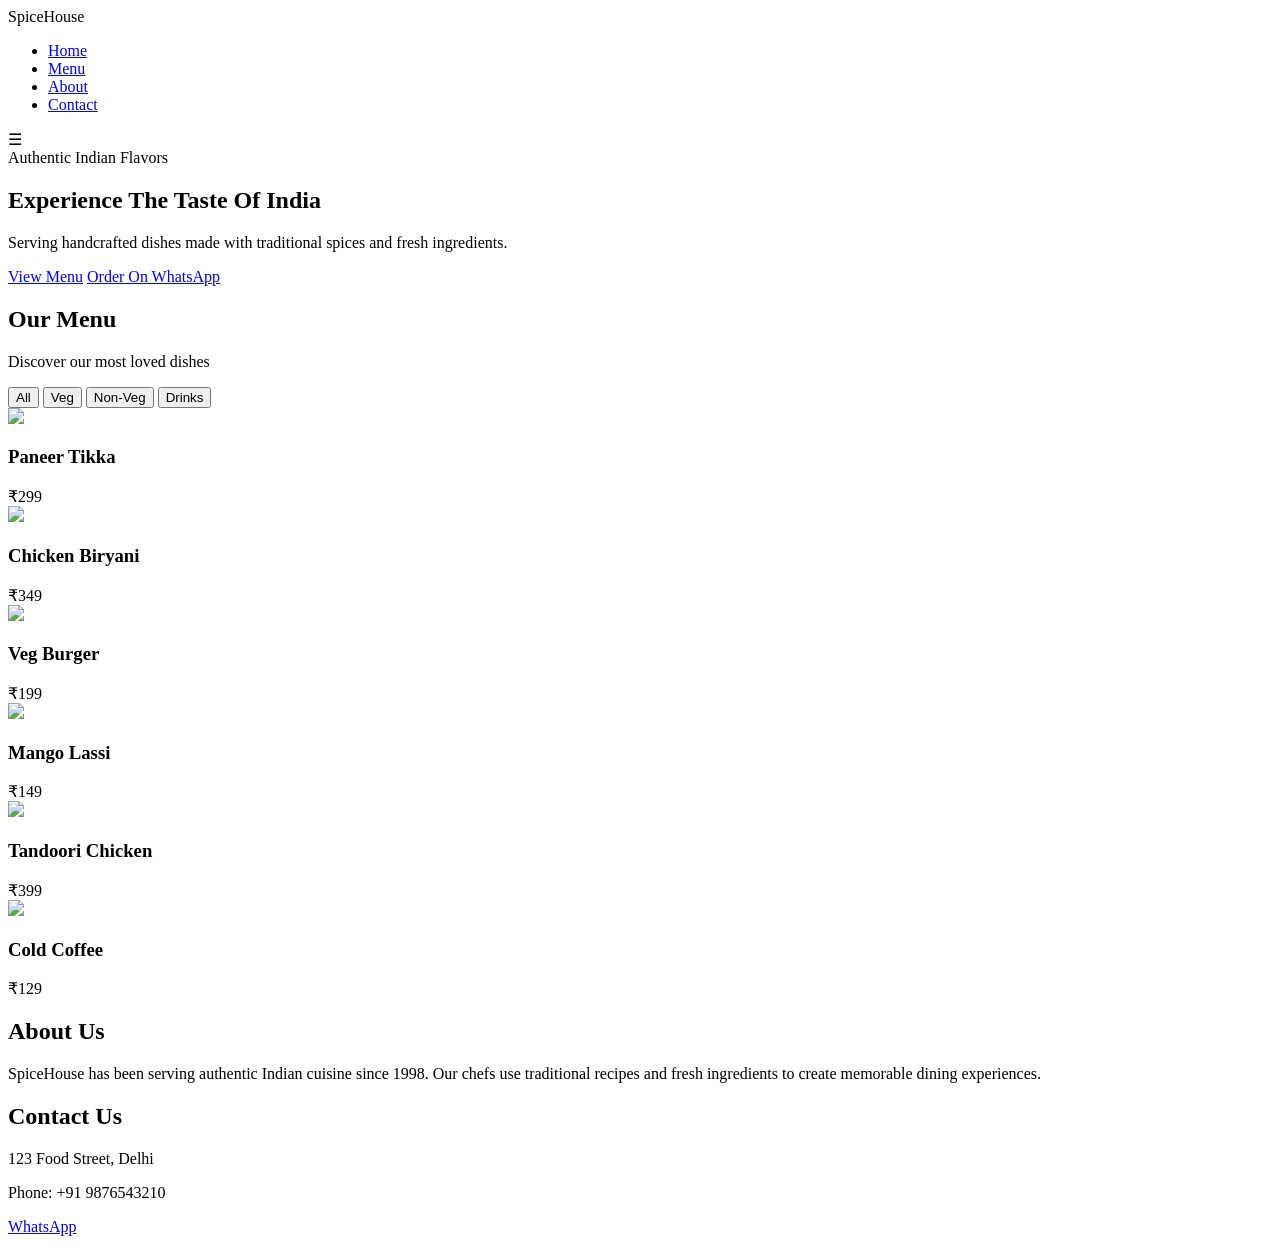
==== index.html @ f1d1abe0 "Create index.html" ====
<!DOCTYPE html>
<html lang="en">
<head>
<meta charset="UTF-8">
<meta name="viewport" content="width=device-width, initial-scale=1.0">
<title>SpiceHouse Restaurant</title>

<link rel="stylesheet" href="style.css">

<link href="https://fonts.googleapis.com/css2?family=Poppins:wght@300;400;600;700&display=swap" rel="stylesheet">
</head>

<body>

<header>
<nav>

<div class="logo">SpiceHouse</div>

<ul class="nav-links">
<li><a href="#">Home</a></li>
<li><a href="#menu">Menu</a></li>
<li><a href="#about">About</a></li>
<li><a href="#contact">Contact</a></li>
</ul>

<div class="hamburger">☰</div>

</nav>
</header>


<section class="hero">

<div class="hero-content">

<span>Authentic Indian Flavors</span>

<h1>Experience The Taste Of India</h1>

<p>
Serving handcrafted dishes made with traditional spices and fresh ingredients.
</p>

<div class="hero-buttons">

<a href="#menu" class="primary-btn">View Menu</a>

<a href="#" class="secondary-btn">Order On WhatsApp</a>

</div>

</div>

</section>


<section id="menu">

<h2>Our Menu</h2>
<p>Discover our most loved dishes</p>

<div class="menu-buttons">

<button data-category="all">All</button>
<button data-category="veg">Veg</button>
<button data-category="nonveg">Non-Veg</button>
<button data-category="drinks">Drinks</button>

</div>


<div class="menu-grid">

<div class="card veg">
<img src="https://images.unsplash.com/photo-1603894584373-5ac82b2ae398">
<h3>Paneer Tikka</h3>
<span>₹299</span>
</div>

<div class="card nonveg">
<img src="https://images.unsplash.com/photo-1631452180519-c014fe946bc7">
<h3>Chicken Biryani</h3>
<span>₹349</span>
</div>

<div class="card veg">
<img src="https://images.unsplash.com/photo-1604908554049-20dcb0b4f60c">
<h3>Veg Burger</h3>
<span>₹199</span>
</div>

<div class="card drinks">
<img src="https://images.unsplash.com/photo-1586190848861-99aa4a171e90">
<h3>Mango Lassi</h3>
<span>₹149</span>
</div>

<div class="card nonveg">
<img src="https://images.unsplash.com/photo-1610057099431-d73a1c9d2f2f">
<h3>Tandoori Chicken</h3>
<span>₹399</span>
</div>

<div class="card drinks">
<img src="https://images.unsplash.com/photo-1544145945-f90425340c7e">
<h3>Cold Coffee</h3>
<span>₹129</span>
</div>

</div>

</section>


<section id="about">

<h2>About Us</h2>

<p>
SpiceHouse has been serving authentic Indian cuisine since 1998.
Our chefs use traditional recipes and fresh ingredients to create
memorable dining experiences.
</p>

</section>


<section id="contact">

<h2>Contact Us</h2>

<p>123 Food Street, Delhi</p>
<p>Phone: +91 9876543210</p>

</section>


<a href="#" class="whatsapp-btn">WhatsApp</a>


<script src="script.js"></script>

</body>
</html>
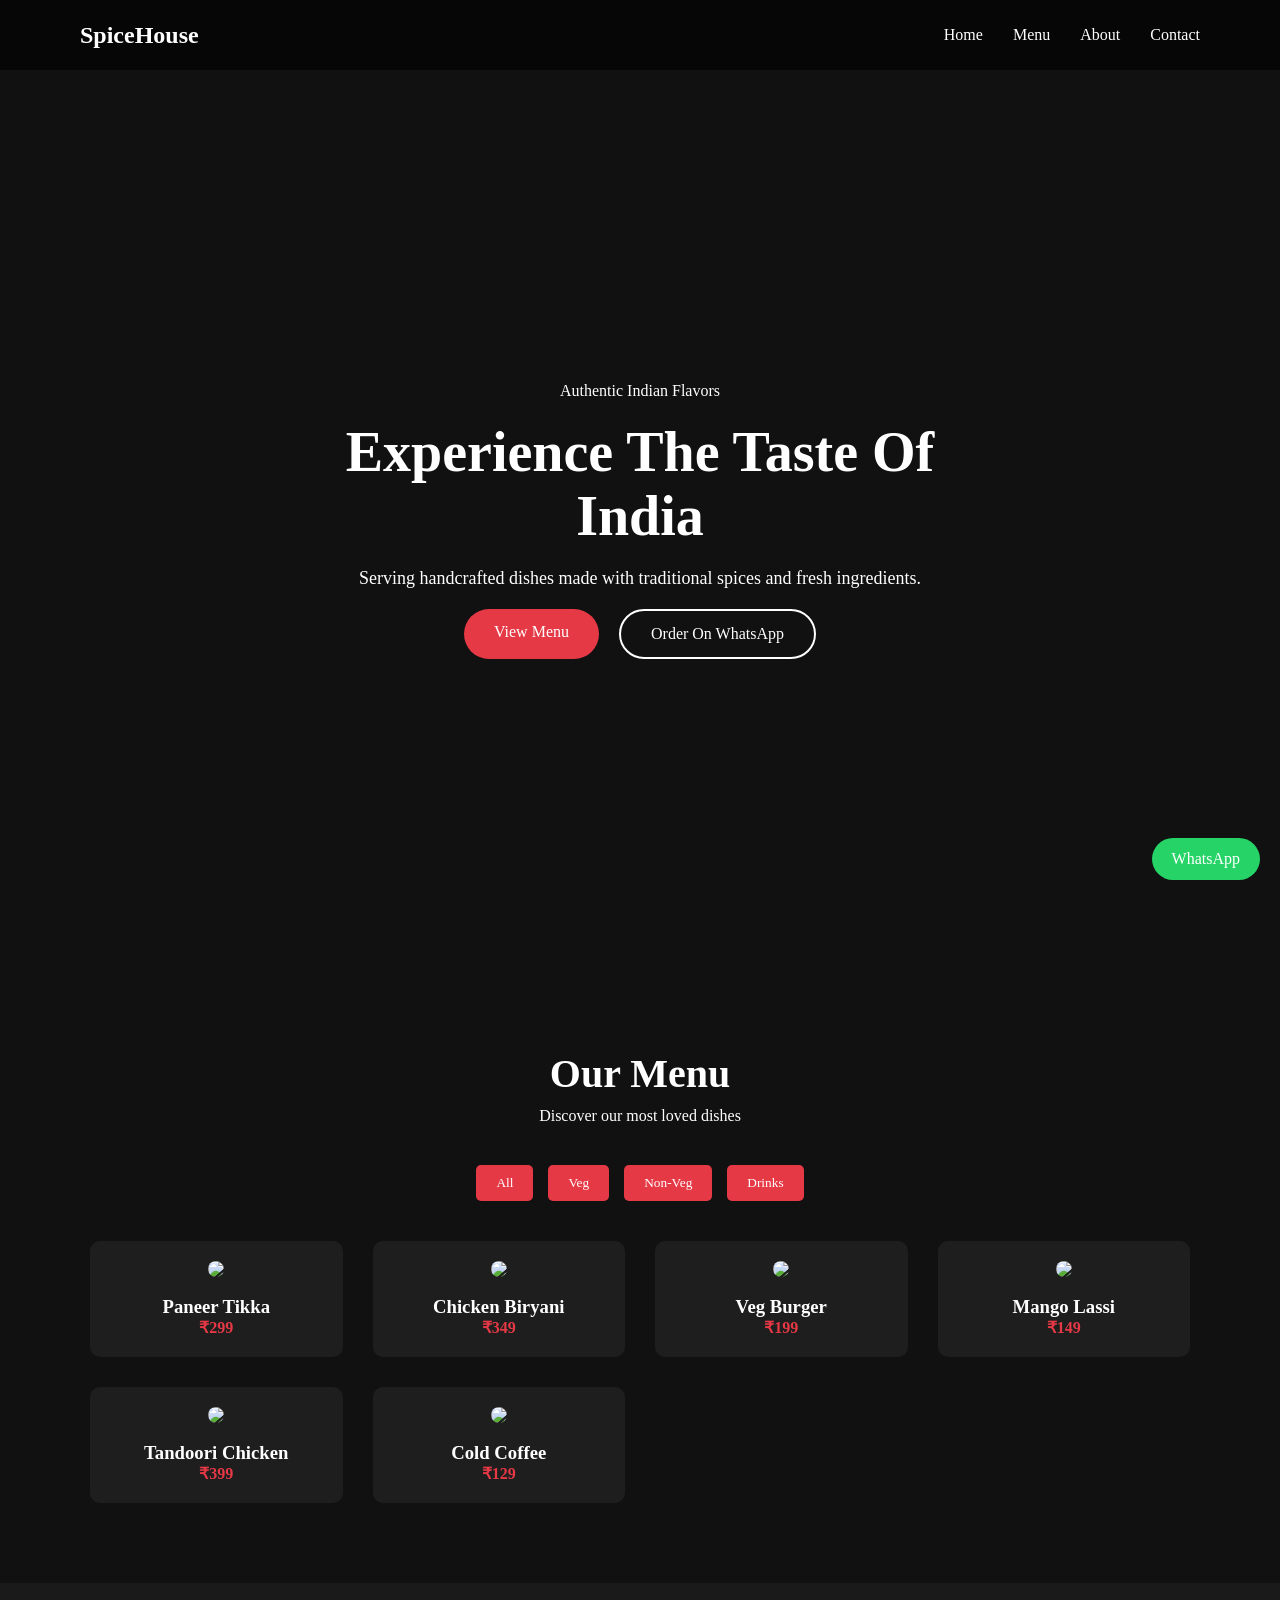
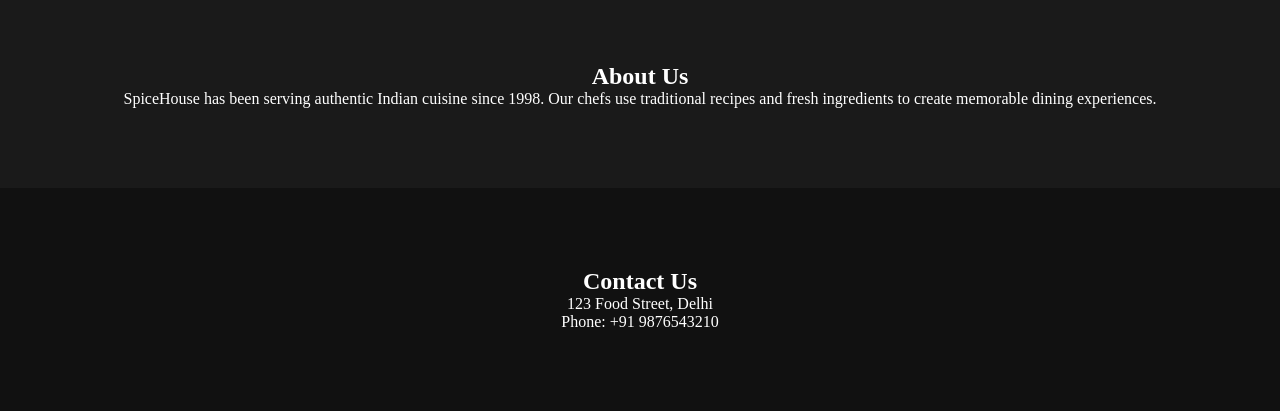
==== commit dbbb3c17: "Update index.html" ====
--- a/index.html
+++ b/index.html
@@ -73,25 +73,25 @@
 <div class="menu-grid">
 
 <div class="card veg">
-<img src="https://images.unsplash.com/photo-1603894584373-5ac82b2ae398">
+<img src="https://images.unsplash.com/photo-1631452180519-c014fe946bc7">
 <h3>Paneer Tikka</h3>
 <span>₹299</span>
 </div>
 
 <div class="card nonveg">
-<img src="https://images.unsplash.com/photo-1631452180519-c014fe946bc7">
+<img src="https://images.unsplash.com/photo-1705174299330-939dd03cc864?q=80&w=687&auto=format&fit=crop&ixlib=rb-4.1.0&ixid=M3wxMjA3fDB8MHxwaG90by1wYWdlfHx8fGVufDB8fHx8fA%3D%3D">
 <h3>Chicken Biryani</h3>
 <span>₹349</span>
 </div>
 
 <div class="card veg">
-<img src="https://images.unsplash.com/photo-1604908554049-20dcb0b4f60c">
+<img src="https://images.unsplash.com/photo-1520073201527-6b044ba2ca9f?q=80&w=712&auto=format&fit=crop&ixlib=rb-4.1.0&ixid=M3wxMjA3fDB8MHxwaG90by1wYWdlfHx8fGVufDB8fHx8fA%3D%3D">
 <h3>Veg Burger</h3>
 <span>₹199</span>
 </div>
 
 <div class="card drinks">
-<img src="https://images.unsplash.com/photo-1586190848861-99aa4a171e90">
+<img src="https://images.unsplash.com/photo-1623065422902-30a2d299bbe4?q=80&w=687&auto=format&fit=crop&ixlib=rb-4.1.0&ixid=M3wxMjA3fDB8MHxwaG90by1wYWdlfHx8fGVufDB8fHx8fA%3D%3D">
 <h3>Mango Lassi</h3>
 <span>₹149</span>
 </div>
@@ -103,7 +103,7 @@
 </div>
 
 <div class="card drinks">
-<img src="https://images.unsplash.com/photo-1544145945-f90425340c7e">
+<img src="https://images.unsplash.com/photo-1642647391072-6a2416f048e5?q=80&w=686&auto=format&fit=crop&ixlib=rb-4.1.0&ixid=M3wxMjA3fDB8MHxwaG90by1wYWdlfHx8fGVufDB8fHx8fA%3D%3D">
 <h3>Cold Coffee</h3>
 <span>₹129</span>
 </div>
--- a/style.css
+++ b/style.css
@@ -0,0 +1,234 @@
+*{
+margin:0;
+padding:0;
+box-sizing:border-box;
+font-family:Poppins;
+}
+
+body{
+background:#111;
+color:white;
+}
+
+
+header{
+position:fixed;
+top:0;
+width:100%;
+background:rgba(0,0,0,0.6);
+backdrop-filter:blur(10px);
+z-index:1000;
+}
+
+nav{
+max-width:1200px;
+margin:auto;
+height:70px;
+padding:0 40px;
+display:flex;
+justify-content:space-between;
+align-items:center;
+}
+
+.logo{
+font-size:24px;
+font-weight:700;
+}
+
+.nav-links{
+display:flex;
+list-style:none;
+gap:30px;
+}
+
+.nav-links a{
+text-decoration:none;
+color:white;
+position:relative;
+}
+
+.nav-links a::after{
+content:"";
+position:absolute;
+left:0;
+bottom:-5px;
+width:0;
+height:2px;
+background:#e63946;
+transition:0.3s;
+}
+
+.nav-links a:hover::after{
+width:100%;
+}
+
+.hamburger{
+display:none;
+font-size:28px;
+cursor:pointer;
+}
+
+
+.hero{
+height:100vh;
+background:url("https://images.unsplash.com/photo-1504674900247-0877df9cc836") center/cover;
+display:flex;
+justify-content:center;
+align-items:center;
+text-align:center;
+padding:20px;
+margin-top:70px;
+}
+
+.hero-content{
+max-width:700px;
+display:flex;
+flex-direction:column;
+gap:20px;
+}
+
+.hero h1{
+font-size:56px;
+}
+
+.hero p{
+font-size:18px;
+}
+
+.hero-buttons{
+display:flex;
+gap:20px;
+justify-content:center;
+}
+
+.primary-btn{
+padding:14px 30px;
+background:#e63946;
+color:white;
+text-decoration:none;
+border-radius:30px;
+}
+
+.secondary-btn{
+padding:14px 30px;
+border:2px solid white;
+text-decoration:none;
+color:white;
+border-radius:30px;
+}
+
+
+#menu{
+padding:80px 20px;
+text-align:center;
+}
+
+#menu h2{
+font-size:40px;
+margin-bottom:10px;
+}
+
+.menu-buttons{
+display:flex;
+justify-content:center;
+gap:15px;
+margin:40px 0;
+flex-wrap:wrap;
+}
+
+.menu-buttons button{
+padding:10px 20px;
+border:none;
+background:#e63946;
+color:white;
+cursor:pointer;
+border-radius:5px;
+}
+
+.menu-grid{
+display:grid;
+grid-template-columns:repeat(auto-fit,minmax(250px,1fr));
+gap:30px;
+max-width:1100px;
+margin:auto;
+}
+
+.card{
+background:#1e1e1e;
+padding:20px;
+border-radius:10px;
+transition:0.3s;
+}
+
+.card img{
+width:100%;
+border-radius:10px;
+margin-bottom:15px;
+}
+
+.card span{
+color:#e63946;
+font-weight:bold;
+}
+
+.card:hover{
+transform:translateY(-8px);
+box-shadow:0 10px 20px rgba(0,0,0,0.4);
+}
+
+
+#about{
+padding:80px 20px;
+text-align:center;
+background:#1a1a1a;
+}
+
+#contact{
+padding:80px 20px;
+text-align:center;
+}
+
+
+.whatsapp-btn{
+position:fixed;
+bottom:20px;
+right:20px;
+background:#25D366;
+color:white;
+padding:12px 20px;
+border-radius:30px;
+text-decoration:none;
+}
+
+
+@media(max-width:768px){
+
+.nav-links{
+display:none;
+flex-direction:column;
+background:#111;
+position:absolute;
+top:70px;
+width:100%;
+left:0;
+text-align:center;
+padding:20px 0;
+}
+
+.nav-links.active{
+display:flex;
+}
+
+.hamburger{
+display:block;
+}
+
+.hero h1{
+font-size:36px;
+}
+
+.hero-buttons{
+flex-direction:column;
+}
+
+}
